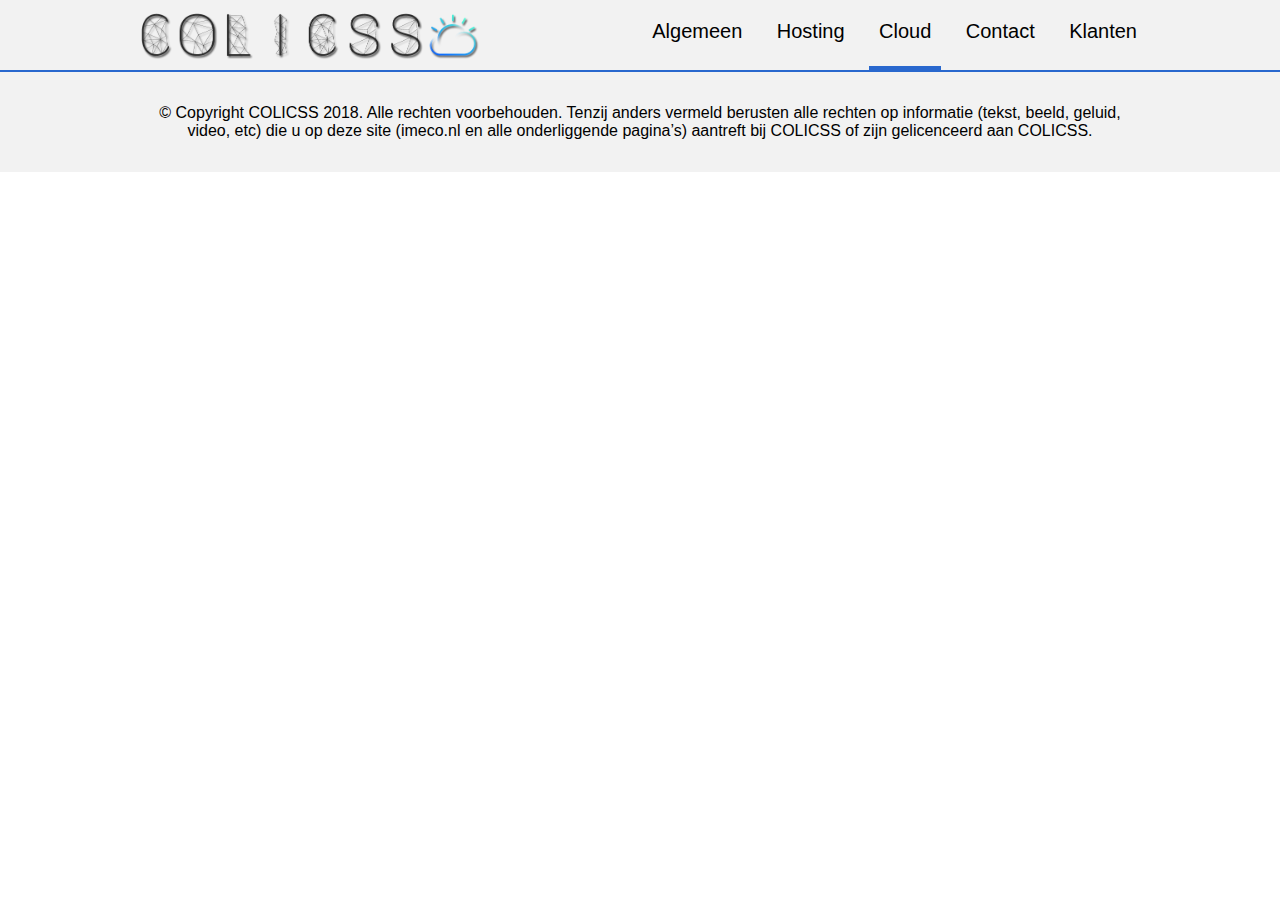
==== cloud.html @ 0a1329ed "Pagina's: hosting.html, cloud.html, contact.html en klanten.html toegevougd +opmaak van homepage -in" ====
<!DOCTYPE html>
<html>
  <head>
    <link rel="stylesheet" href="style.css">
    <meta charset="utf-8">
    <title>Colicss</title>
  </head>
  <body>

    <header class="header">
      <div class="wrapper">
        <div class="logo-wrapper">
          <a href="index.html"><img class="logo" src="img/logo.png" alt="Logo COLICSS"></a>
        </div>
        <nav id="Navigatie" class="navigatie">
          <ul>
            <li><a href="index.html"><p>Algemeen</p></a></li>
            <li><a href="hosting.html"><p>Hosting</p></a></li>
            <li class="active"><a><p>Cloud</p></a></li>
            <li><a href="contact.html"><p>Contact</p></a></li>
            <li><a href="klanten.html"><p>Klanten</p></a></li>
          </ul>
        </nav>
      </div>
    </header>



    <footer id="Footer" class="footer">
      <div class="wrapper">
        <p>© Copyright COLICSS 2018. Alle rechten voorbehouden. Tenzij anders vermeld berusten alle rechten op informatie (tekst, beeld, geluid, video, etc) die u op deze site (imeco.nl en alle onderliggende pagina’s) aantreft bij COLICSS of zijn gelicenceerd aan COLICSS.</p>
      </div>
    </footer>

  </body>
</html>
---- style.css ----
/* Grijs = #f2f2f2 */
/*  */

body {
  width: 100%;
  max-width: 1920px;
  margin: 0;
  padding: 0;
  font-family: Helvetica;
  overflow-x: hidden;
}

.wrapper {
  width: 80%;
  max-width: 1920px;
  margin: 0 auto;
  text-align: center;
}

.header {
  position: sticky;
  top: 0;
  width: 100%;
  height: 70px;
  background-color: #f2f2f2;
  z-index: 99;
  border-bottom: 2px solid #2968ce;
}

.logo-wrapper {
  display: inline-block;
  float: left;
  width: auto;
  height: 50px;
  padding: 10px;
}

.logo-wrapper .logo {
  height: 100%;
}

#Navigatie {
  width: auto;
  height: 70px;
  margin: auto auto;
  float: right;
  text-align: center;
}

.navigatie ul {
  list-style-type: none;
  margin: auto;
  padding: 0;
}

.navigatie li {
  display: inline-block;
  position: relative;
  margin: 0px 5px;
  padding: 0px 10px;
  height: 70px;
}

.navigatie a {
  display: block;
  height: 70px;
  color: black;
  font-size: 20px;
  text-decoration: none;
  vertical-align: middle;
}

.navigatie p {
  display: inline-flex;
}

.navigatie li:hover, .navigatie a:hover {
  box-sizing: border-box;
  border-bottom: 4px solid #2968ce;
}

.navigatie .active {
  box-sizing: border-box;
  border-bottom: 4px solid #2968ce;
}

.reclame-block {
  position: relative;
  width: 100%;
  height: 300px;
  overflow: hidden;
}

.reclame-block img {
  position: absolute;
  height: 100%;
  z-index: -1;
}

.text-wrapper {
  width: 70%;
  margin: 1em auto;
  box-sizing: border-box;
  z-index: 1;
}

.bio-wrapper {
  width: 100%;
  padding: 1em;
  background-color: #f2f2f2;
  box-sizing: border-box;
}

.bigger {
  text-align: center;
  color: white;
  font-size: 3em;
  line-height: 1.5em;
  margin: 0;
}

.smaller {
  text-align: center;
  color: white;
  font-size: 2em;
  line-height: 2em;
  margin: 0;
}

.text-wrapper p {
  text-align: center;
  color: white;
  font-size: 1.5em;
}

.centered {
  text-align: center;
  font-size: 1.5em;
}

#Footer {
  width: 100%;
  padding: 1em;
  background-color: #f2f2f2;
  box-sizing: border-box;
}
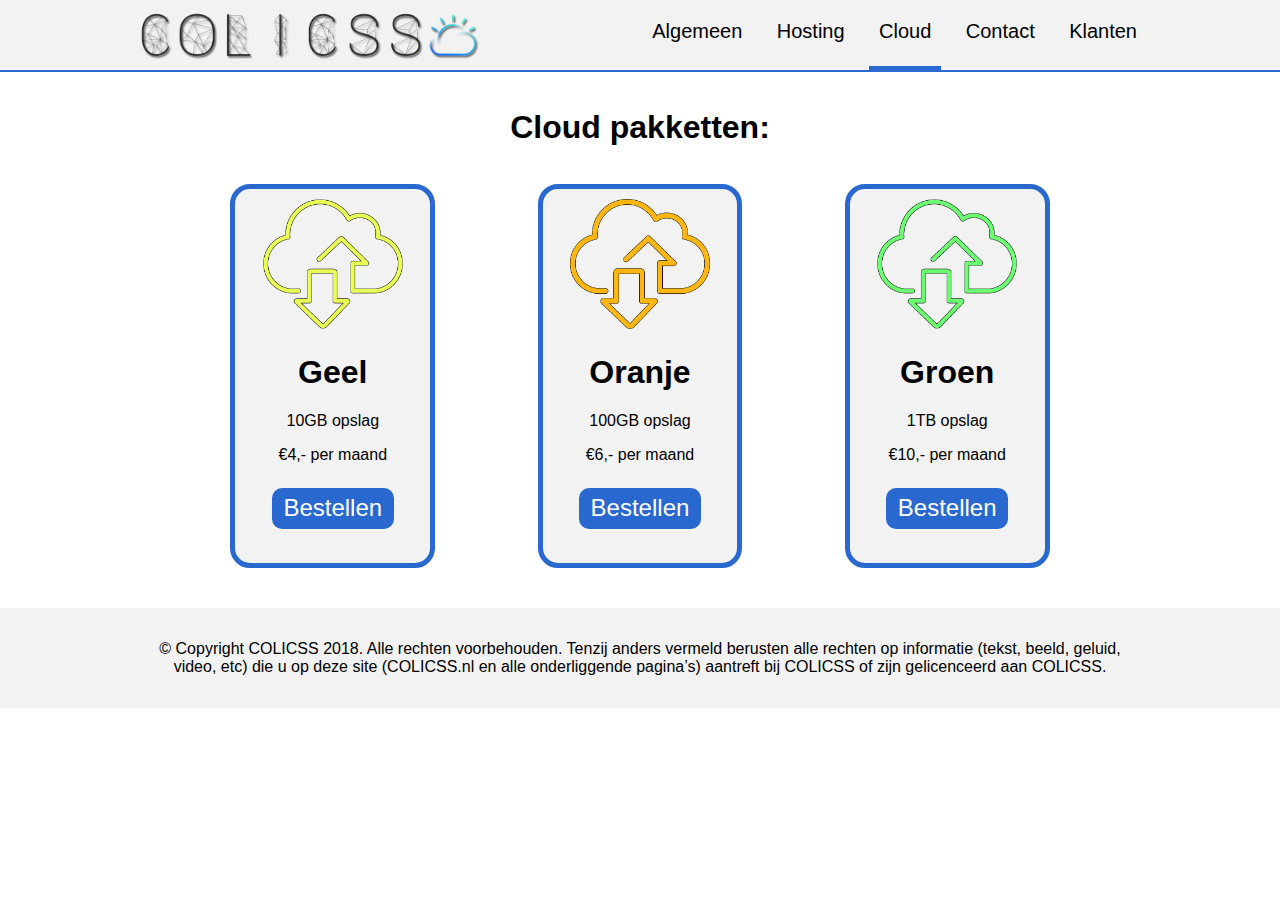
==== commit 9c36ed1f: "Opvulling gegeven op elke pagina. Hiermee is Niveau 1 van de klant afgerond" ====
--- a/cloud.html
+++ b/cloud.html
@@ -24,11 +24,48 @@
       </div>
     </header>
 
+    <div class="wrapper">
 
+      <div class="bio-wrapper2">
+        <h1>Cloud pakketten:</h1>
+      </div>
+
+      <div class="pakket left">
+        <img src="img/geel.png" alt="bronze medaillon">
+        <h1>Geel</h1>
+          <p>10GB opslag</p>
+        <p>€4,- per maand</p>
+        <div class="bestellen">
+          <p>Bestellen</p>
+        </div>
+      </div>
+
+      <div class="pakket center">
+        <img src="img/oranje.png" alt="zilveren medaillon">
+        <h1>Oranje</h1>
+        <p>100GB opslag</p>
+        <p>€6,- per maand</p>
+        <div class="bestellen">
+          <p>Bestellen</p>
+        </div>
+      </div>
+
+      <div class="pakket right">
+        <img src="img/groen.png" alt="gouden medaillon">
+        <h1>Groen</h1>
+        <p>1TB opslag</p>
+        <p>€10,- per maand</p>
+        <div class="bestellen">
+          <p>Bestellen</p>
+        </div>
+      </div>
+
+      <div class="clear"></div>
+    </div>
 
     <footer id="Footer" class="footer">
       <div class="wrapper">
-        <p>© Copyright COLICSS 2018. Alle rechten voorbehouden. Tenzij anders vermeld berusten alle rechten op informatie (tekst, beeld, geluid, video, etc) die u op deze site (imeco.nl en alle onderliggende pagina’s) aantreft bij COLICSS of zijn gelicenceerd aan COLICSS.</p>
+        <p>© Copyright COLICSS 2018. Alle rechten voorbehouden. Tenzij anders vermeld berusten alle rechten op informatie (tekst, beeld, geluid, video, etc) die u op deze site (COLICSS.nl en alle onderliggende pagina’s) aantreft bij COLICSS of zijn gelicenceerd aan COLICSS.</p>
       </div>
     </footer>
 
--- a/style.css
+++ b/style.css
@@ -14,7 +14,6 @@
   width: 80%;
   max-width: 1920px;
   margin: 0 auto;
-  text-align: center;
 }
 
 .header {
@@ -111,6 +110,13 @@
   box-sizing: border-box;
 }
 
+.bio-wrapper2 {
+  width: 100%;
+  padding: 1em;
+  text-align: center;
+  box-sizing: border-box;
+}
+
 .bigger {
   text-align: center;
   color: white;
@@ -138,9 +144,166 @@
   font-size: 1.5em;
 }
 
+.pakket {
+  width: 20%;
+  margin: 0% 10%;
+  padding: 10px;
+  float: left;
+  background-color: #f2f2f2;
+  border: 5px solid #2968ce;
+  border-radius: 20px;
+  box-sizing: border-box;
+}
+
+.pakket ul {
+  text-align: left;
+}
+
+.bestellen {
+  width: 70%;
+  cursor: pointer;
+  margin: auto;
+  line-height: 1.7em;
+  background-color: #2968ce;
+  color: white;
+  font-size: 1.5em;
+  border-radius: 10px;
+  box-sizing: border-box;
+}
+
+.left {
+  float: left;
+  text-align: center;
+}
+
+.right {
+  float: right;
+  text-align: center;
+}
+
+.center {
+  margin: auto;
+  text-align: center;
+}
+
+.pakket img {
+  width: 80%;
+}
+
+.clear {
+  clear: both;
+  margin-bottom: 40px;
+}
+
+.clear_both {
+  clear: both;
+}
+
+iframe {
+ width: 80%;
+ height: 300px;
+ border: 2px solid #2968ce;
+ box-sizing: border-box;
+ float: right;
+}
+
+.contact-info {
+  float: left;
+  display: inline-block;
+  text-align: left;
+}
+
+.contact-info p span img {
+  height: 1em;
+  margin-right: 10px;
+}
+
+form {
+  width: 100%;
+  text-align: left;
+  margin-bottom: 20px;
+}
+
+form h1, form p {
+  line-height: 1.5em;
+  padding: 0;
+  margin: 0;
+}
+
+label {
+  font-size: 18px;
+}
+
+input[type=text], select, textarea {
+    width: 100%;
+    padding: 12px;
+    border: 2px solid #2968ce;
+    border-radius: 4px;
+    box-sizing: border-box;
+    margin-top: 6px;
+    margin-bottom: 16px;
+    resize: vertical;
+    font-size: 18px;
+    font-family: Helvetica;
+}
+
+input[type=submit] {
+    background-color: #2968ce;
+    color: white;
+    text-decoration: none;
+    font-size: 15px;
+    padding: 12px 20px;
+    border: none;
+    border-radius: 4px;
+    cursor: pointer;
+    border: 1px solid black;
+    font-size: 18px;
+}
+
+input[type=submit]:hover {
+    background-color: #2968ce;
+    color: white;
+    text-decoration: underline;
+    font-style: italic;
+}
+
+.review {
+  text-align: center;
+}
+
+.review_item {
+  width: 100%;
+  margin: 1em 0em;
+  border-radius: 100px;
+  box-sizing: border-box;
+}
+
+.review_item img {
+  height: 150px;
+  width: 150px;
+  border: 2px solid #2968ce;
+  border-radius: 100px;
+  float: left;
+  box-sizing: border-box;
+}
+
+.review_item p {
+  width: 85%;
+  float: left;
+  margin-left: 30px;
+  font-size: 1.3em;
+  text-align: left;
+  box-sizing: border-box;
+}
+
+strong {
+  font-size: 1.5em;
+}
+
 #Footer {
   width: 100%;
   padding: 1em;
   background-color: #f2f2f2;
-  box-sizing: border-box;
-}
+  text-align: center;
+  box-sizing: border-box;
+}
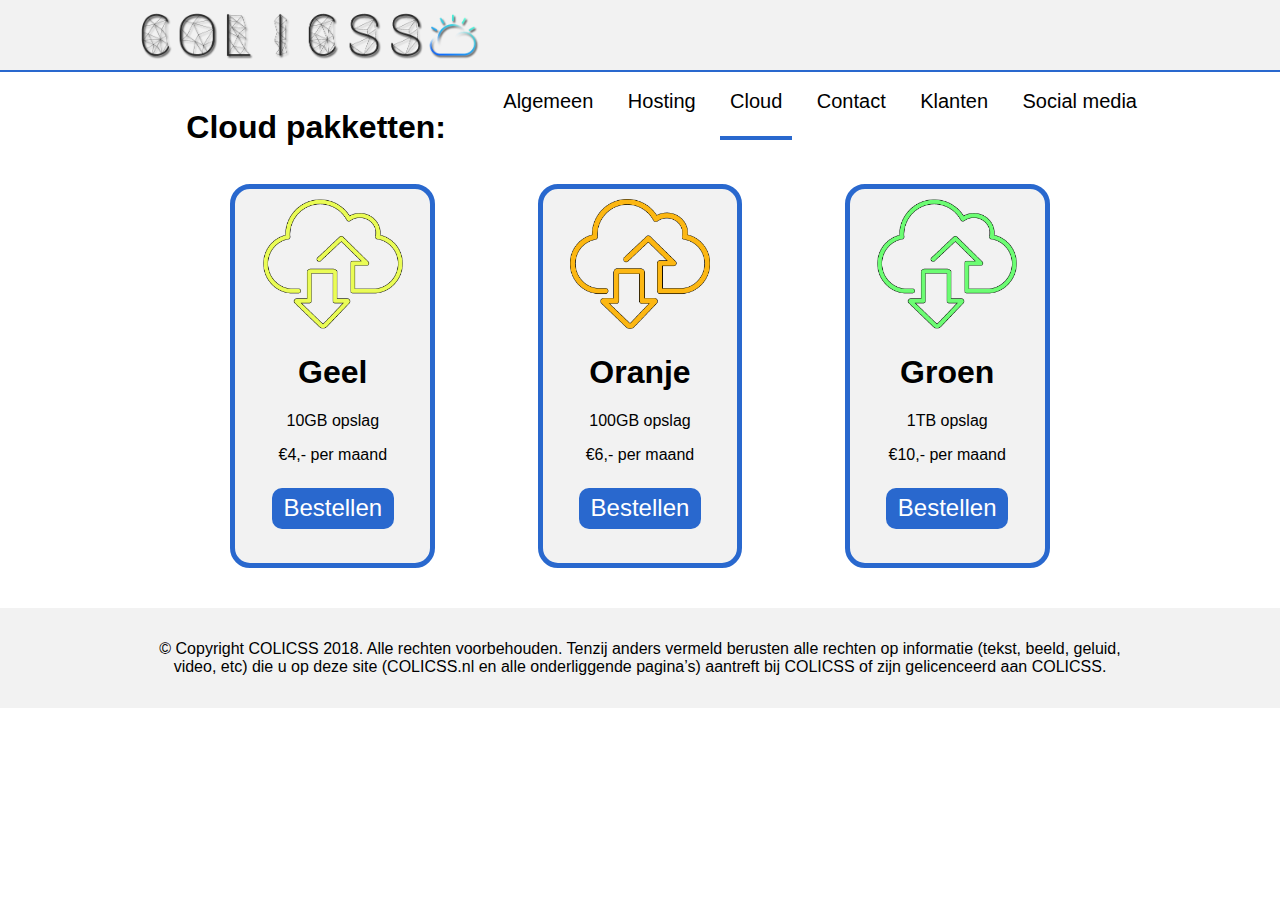
==== commit c7ade427: "Pagina Socialmedia.html toegevougd. Bevat social media icons en live twitter feed" ====
--- a/cloud.html
+++ b/cloud.html
@@ -19,6 +19,7 @@
             <li class="active"><a><p>Cloud</p></a></li>
             <li><a href="contact.html"><p>Contact</p></a></li>
             <li><a href="klanten.html"><p>Klanten</p></a></li>
+            <li><a href="socialmedia.html"><p>Social media</p></a></li>
           </ul>
         </nav>
       </div>
--- a/style.css
+++ b/style.css
@@ -274,13 +274,14 @@
 .review_item {
   width: 100%;
   margin: 1em 0em;
+  border: 2px solid #2968ce;
   border-radius: 100px;
   box-sizing: border-box;
 }
 
 .review_item img {
-  height: 150px;
-  width: 150px;
+  height: 90px;
+  width: 90px;
   border: 2px solid #2968ce;
   border-radius: 100px;
   float: left;
@@ -300,6 +301,28 @@
   font-size: 1.5em;
 }
 
+.social_media_wrapper {
+  width: 80%;
+  margin: 0 auto;
+  text-align: center;
+}
+
+.social_media_icons {
+  width: auto;
+  margin: auto;
+}
+
+.social_media_icons img {
+  width: 100px;
+  padding: 3px;
+}
+
+.twitterfeed {
+  width: 50%;
+  height: 50px;
+  margin: 0 auto;
+}
+
 #Footer {
   width: 100%;
   padding: 1em;
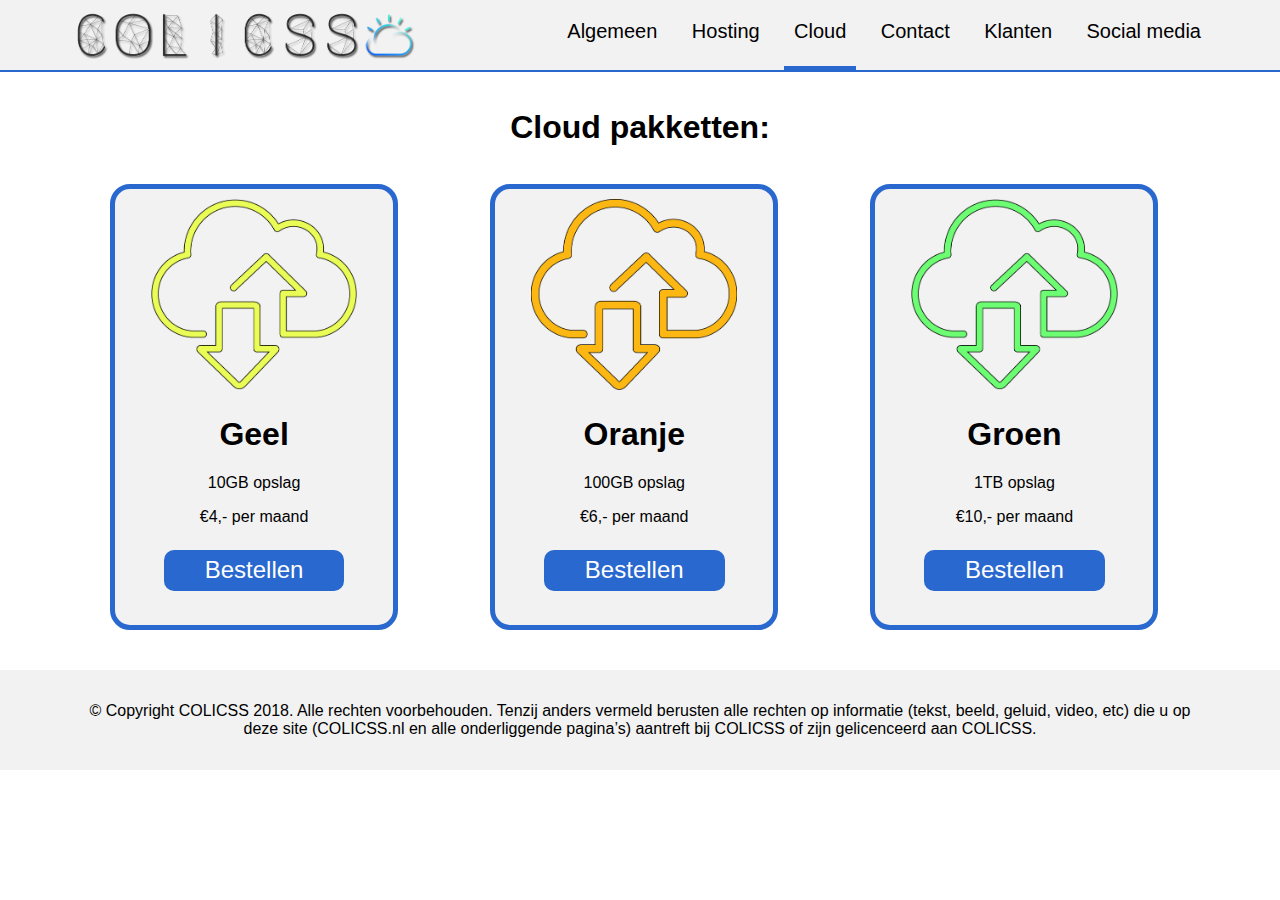
==== commit 49f7c99e: "Navigatie aangepast voor mobiel gebruik" ====
--- a/cloud.html
+++ b/cloud.html
@@ -12,6 +12,8 @@
         <div class="logo-wrapper">
           <a href="index.html"><img class="logo" src="img/logo.png" alt="Logo COLICSS"></a>
         </div>
+        <input type="checkbox" id="navigation" />
+        <label class="nav_menu" for="navigation"><img src="img/WEB NAVIGATION-50.png" alt="Menu"></label>
         <nav id="Navigatie" class="navigatie">
           <ul>
             <li><a href="index.html"><p>Algemeen</p></a></li>
@@ -31,32 +33,32 @@
         <h1>Cloud pakketten:</h1>
       </div>
 
-      <div class="pakket left">
+      <div id="Pakket1" class="pakket left">
         <img src="img/geel.png" alt="bronze medaillon">
         <h1>Geel</h1>
           <p>10GB opslag</p>
         <p>€4,- per maand</p>
-        <div class="bestellen">
+        <div class="bestellen" onClick="Bestellen()">
           <p>Bestellen</p>
         </div>
       </div>
 
-      <div class="pakket center">
+      <div id="Pakket2" class="pakket center">
         <img src="img/oranje.png" alt="zilveren medaillon">
         <h1>Oranje</h1>
         <p>100GB opslag</p>
         <p>€6,- per maand</p>
-        <div class="bestellen">
+        <div class="bestellen" onClick="Bestellen()">
           <p>Bestellen</p>
         </div>
       </div>
 
-      <div class="pakket right">
+      <div id="Pakket3" class="pakket right">
         <img src="img/groen.png" alt="gouden medaillon">
         <h1>Groen</h1>
         <p>1TB opslag</p>
         <p>€10,- per maand</p>
-        <div class="bestellen">
+        <div class="bestellen" onClick="Bestellen()">
           <p>Bestellen</p>
         </div>
       </div>
@@ -70,5 +72,6 @@
       </div>
     </footer>
 
+    <script src="script.js" type="text/javascript"></script>
   </body>
 </html>
--- a/style.css
+++ b/style.css
@@ -1,13 +1,9 @@
-/* Grijs = #f2f2f2 */
-/*  */
-
 body {
   width: 100%;
   max-width: 1920px;
   margin: 0;
   padding: 0;
   font-family: Helvetica;
-  overflow-x: hidden;
 }
 
 .wrapper {
@@ -46,13 +42,30 @@
   text-align: center;
 }
 
-.navigatie ul {
+.nav_menu {
+  display: none;
+  position: fixed;
+  top: 5px;
+  right: 5px;
+  padding: 5px;
+  border: 2px solid #2968ce;
+}
+
+label img {
+  height: 40px;
+}
+
+input[type="checkbox"]{
+    display:none;
+}
+
+.navigatie ul, .navigatie_blue ul {
   list-style-type: none;
   margin: auto;
   padding: 0;
 }
 
-.navigatie li {
+.navigatie li, .navigatie_blue li {
   display: inline-block;
   position: relative;
   margin: 0px 5px;
@@ -60,7 +73,7 @@
   height: 70px;
 }
 
-.navigatie a {
+.navigatie a, .navigatie_blue a {
   display: block;
   height: 70px;
   color: black;
@@ -69,7 +82,7 @@
   vertical-align: middle;
 }
 
-.navigatie p {
+.navigatie p, .navigatie_blue p {
   display: inline-flex;
 }
 
@@ -78,9 +91,19 @@
   border-bottom: 4px solid #2968ce;
 }
 
+.navigatie_blue li:hover, .navigatie_blue a:hover {
+  box-sizing: border-box;
+  border-bottom: 4px solid #ff4444;
+}
+
 .navigatie .active {
   box-sizing: border-box;
   border-bottom: 4px solid #2968ce;
+}
+
+.navigatie_blue .active {
+  box-sizing: border-box;
+  border-bottom: 4px solid #ff4444;
 }
 
 .reclame-block {
@@ -145,14 +168,13 @@
 }
 
 .pakket {
-  width: 20%;
-  margin: 0% 10%;
+  width: 25%;
   padding: 10px;
-  float: left;
   background-color: #f2f2f2;
   border: 5px solid #2968ce;
   border-radius: 20px;
   box-sizing: border-box;
+  text-align: center;
 }
 
 .pakket ul {
@@ -171,19 +193,10 @@
   box-sizing: border-box;
 }
 
-.left {
+#Pakket1, #Pakket2, #Pakket3 {
   float: left;
-  text-align: center;
-}
-
-.right {
-  float: right;
-  text-align: center;
-}
-
-.center {
-  margin: auto;
-  text-align: center;
+  margin: 0px 4%;
+  box-sizing: border-box;
 }
 
 .pakket img {
@@ -323,6 +336,29 @@
   margin: 0 auto;
 }
 
+.color_picker {
+  position: absolute;
+  top: 0;
+  left: 0;
+}
+
+.red, .blue {
+  display: block;
+  width: 20px;
+  height: 20px;
+  border-radius: 20px;
+  border: 2px solid black;
+  margin: 6px;
+}
+
+.red {
+  background-color: #ff4444;
+}
+
+.blue {
+  background-color: #2968ce;
+}
+
 #Footer {
   width: 100%;
   padding: 1em;
@@ -330,3 +366,113 @@
   text-align: center;
   box-sizing: border-box;
 }
+
+@media screen and (max-width: 1350px) {
+  .wrapper {
+    width: 90%;
+  }
+}
+
+@media screen and (max-width: 1200px) {
+  .wrapper {
+    width: 100%;
+    margin: auto;
+  }
+
+  #Navigatie {
+    margin-right: 5px;
+  }
+
+  .logo-wrapper {
+    margin-left: 25px;
+  }
+
+  .navigatie li, .navigatie_blue li {
+    margin: 0px 0px;
+    padding: 0px 5px;
+  }
+
+  .contact-info {
+    margin-left: 25px;
+  }
+
+  iframe {
+   width: 70%;
+   height: 300px;
+   border: 2px solid #2968ce;
+   box-sizing: border-box;
+   float: right;
+  }
+
+  form {
+    width: 90%;
+    margin: auto;
+    margin-bottom: 20px;
+  }
+
+  .review_item {
+    width: 90%;
+    margin: 1em auto;
+  }
+
+  #Footer {
+    padding: 1em 2em;
+  }
+}
+
+@media screen and (max-width: 1000px) {
+  #Navigatie {
+    position: fixed;
+    top: 70px;
+    left: 0px;
+    height: auto;
+    margin: 0 0 0 -502px;
+    text-align: center;
+    background-color: #f2f2f2;
+    border: 0px solid #2968ce;
+    border-width: 0px 2px 2px 0px;
+    -moz-transition:all 200ms ease-in;
+    -webkit-transition:all 200ms ease-in;
+    -o-transition:all 200ms ease-in;
+    transition:all 200ms ease-in;
+  }
+
+  .navigatie ul, .navigatie_blue ul {
+    list-style-type: none;
+    margin: auto;
+    padding: 0;
+  }
+
+  .navigatie li, .navigatie_blue li {
+    display: block;
+    position: relative;
+    width: 500px;
+    margin: 0px 0px;
+    padding: 0px 0px;
+    height: 70px;
+  }
+
+  .navigatie a, .navigatie_blue a {
+    display: block;
+    height: 70px;
+    color: black;
+    font-size: 20px;
+    text-decoration: none;
+    vertical-align: middle;
+  }
+
+  .nav_menu {
+    display: block;
+  }
+
+  input[type="checkbox"]:checked ~ #Navigatie{
+      margin: 0 0 0 0;
+  }
+
+  .text-wrapper {
+    width: 90%;
+    margin: 1em auto;
+    box-sizing: border-box;
+    z-index: 1;
+  }
+}
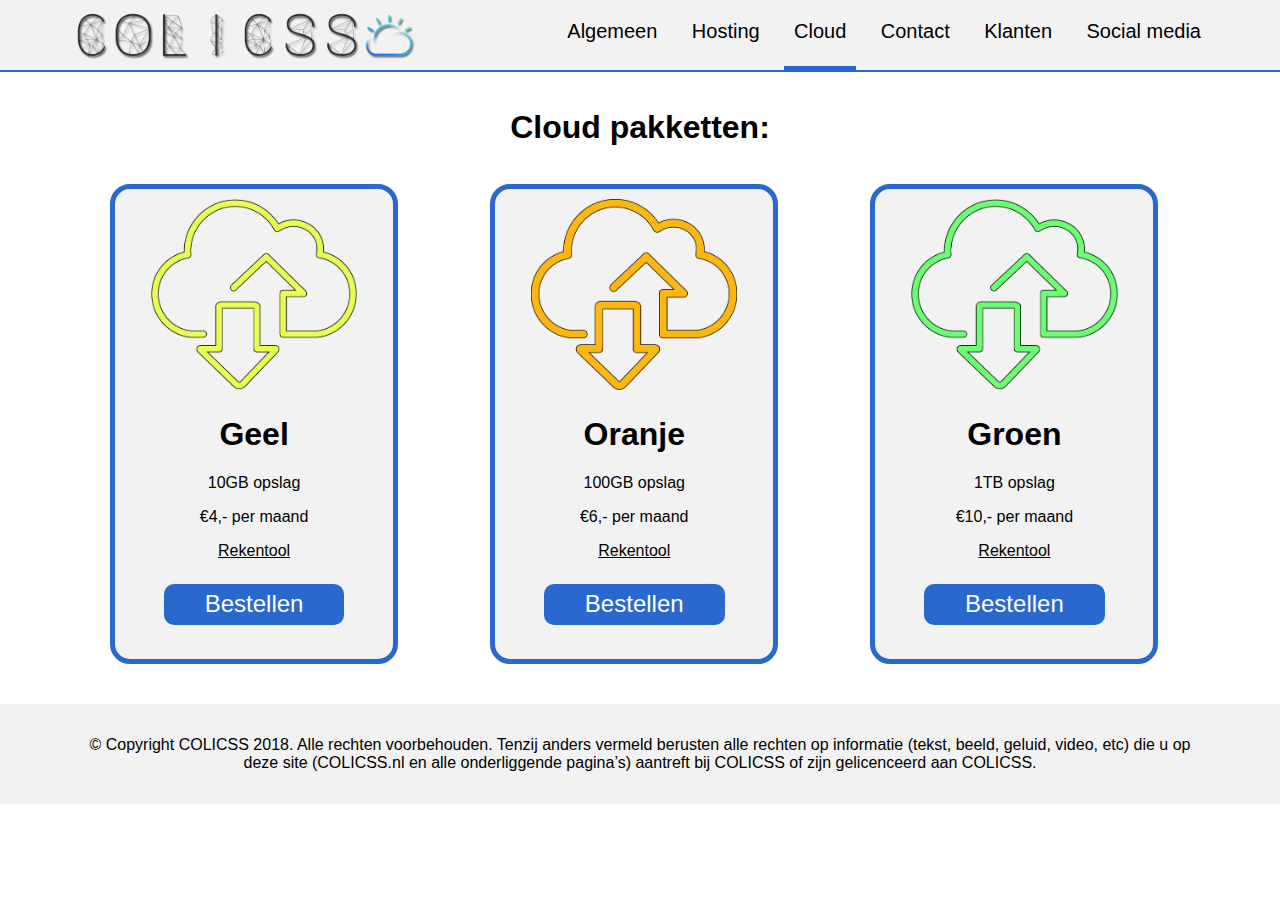
==== commit 740a15d1: "Niveau 2 toegevoegd, responsive en rekentool aangepast" ====
--- a/cloud.html
+++ b/cloud.html
@@ -38,6 +38,7 @@
         <h1>Geel</h1>
           <p>10GB opslag</p>
         <p>€4,- per maand</p>
+        <a class="clickclick" onClick="rekenToolGeel()">Rekentool</a>
         <div class="bestellen" onClick="Bestellen()">
           <p>Bestellen</p>
         </div>
@@ -48,6 +49,7 @@
         <h1>Oranje</h1>
         <p>100GB opslag</p>
         <p>€6,- per maand</p>
+        <a class="clickclick" onClick="rekenToolOranje()">Rekentool</a>
         <div class="bestellen" onClick="Bestellen()">
           <p>Bestellen</p>
         </div>
@@ -58,6 +60,7 @@
         <h1>Groen</h1>
         <p>1TB opslag</p>
         <p>€10,- per maand</p>
+        <a class="clickclick" onClick="rekenToolGroen()">Rekentool</a>
         <div class="bestellen" onClick="Bestellen()">
           <p>Bestellen</p>
         </div>
--- a/style.css
+++ b/style.css
@@ -51,6 +51,15 @@
   border: 2px solid #2968ce;
 }
 
+.nav_menu_blue {
+  display: none;
+  position: fixed;
+  top: 5px;
+  right: 5px;
+  padding: 5px;
+  border: 2px solid #ff4444;
+}
+
 label img {
   height: 40px;
 }
@@ -117,6 +126,22 @@
   position: absolute;
   height: 100%;
   z-index: -1;
+}
+
+.auto_slider {
+  width: 100%;
+  max-height: 400px;
+  overflow: hidden;
+}
+
+.auto_slider img {
+  margin: 0 auto;
+  width: 100%;
+  height: auto;
+}
+
+.mySlides {
+  display:none;
 }
 
 .text-wrapper {
@@ -197,6 +222,11 @@
   float: left;
   margin: 0px 4%;
   box-sizing: border-box;
+}
+
+.clickclick {
+  cursor: pointer;
+  text-decoration: underline;
 }
 
 .pakket img {
@@ -461,7 +491,7 @@
     vertical-align: middle;
   }
 
-  .nav_menu {
+  .nav_menu, .nav_menu_blue {
     display: block;
   }
 
